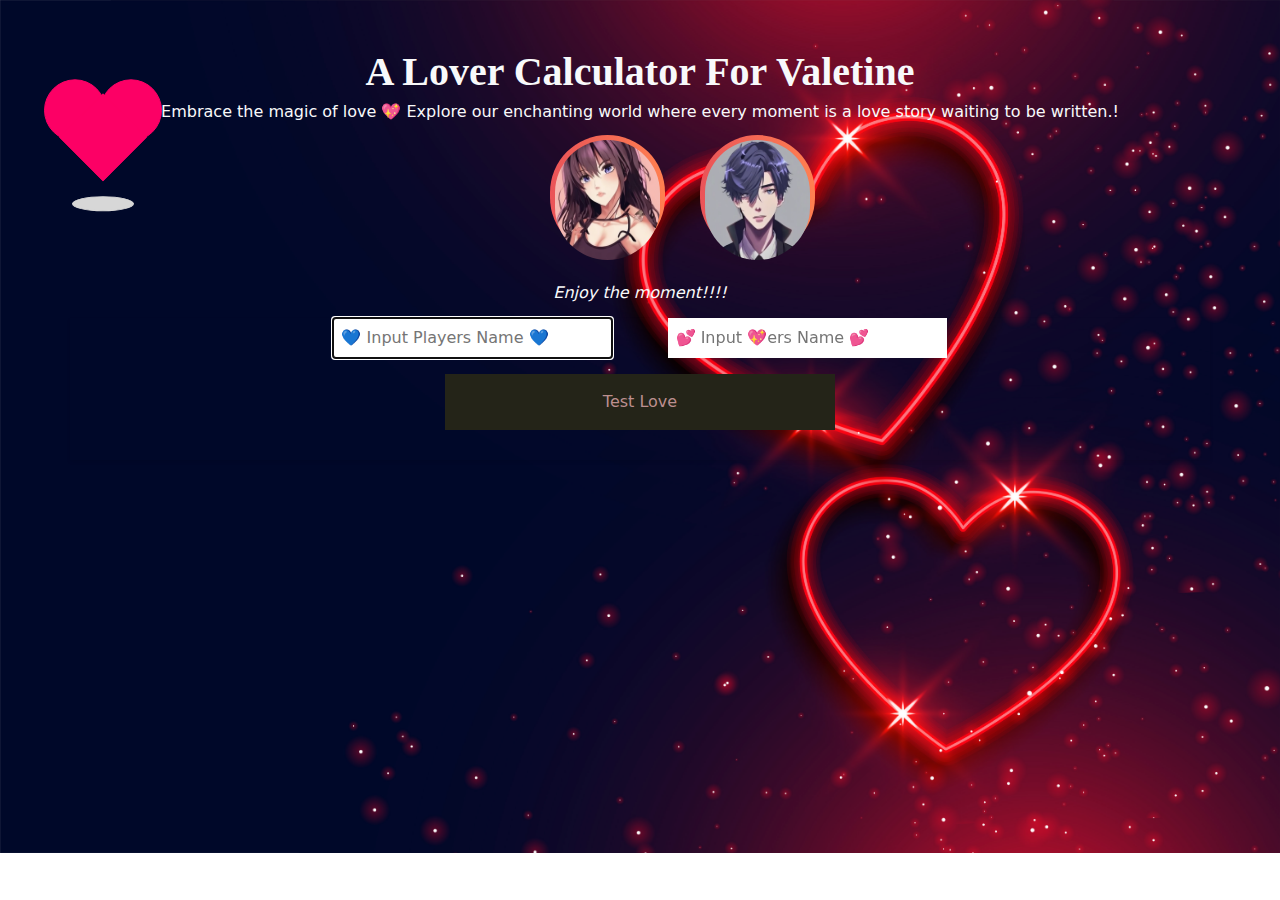
==== index.html @ 0cd137b9 "index, style, script updated files" ====
<!DOCTYPE html>
<html lang="en">
<head>
    <meta charset="UTF-8">
    <meta name="viewport" content="width=device-width, initial-scale=1.0">
    <title>Love Calculator</title>
    <link rel="stylesheet" href="style.css">
    <link rel="stylesheet" href="bootstrap-5.3.2-dist/bootstrap-5.3.2-dist/css/bootstrap.css">
</head>
<body>
    <div class="">
        <div class="my-5 col-12 lovecalDiv">
            <div>
                <h1 class="text-light text-center" style="font-family:cursive; font-weight: bold;">A Lover Calculator For Valetine</h1>
                <p class="text-center text-light">Embrace the magic of love 💖 Explore our enchanting world where every moment is a love story waiting to be written.!</p>
                <!-- <p class="text-center text-light sm-hidden">If you can believe it, you can live in it.</p> -->
                <!-- <p class="text-center text-light"><i>If you can try it, then you can believe in it</i></p> -->
                <!-- <p class="text-center text-light sm-hidden"><i>Always remember love is like a seed sown, which grows day by day.</i></p> -->
            </div>
            <div class="cssload-main">
                <div class="cssload-heart">
                    <span class="cssload-heartL"></span>
                    <span class="cssload-heartR"></span>
                    <span class="cssload-square"></span>
                </div>
                <div class="cssload-shadow"></div>
            </div>
            <div id="imagesDivShow">

            </div>
            <div id="imagesDiv">
                <div class="mx-auto col-1" id="cardi">
                    <img src="image/female anime.png" class="cardiImage">
                </div>
                <div class="mx-auto col-1" id="cardii">
                    <img src="image/male anime.png" alt="" class="cardiImage">
                </div>
            </div>
            <p class="text-center text-light"><i>Enjoy the moment!!!!</i></p>
        </div>
        <div class="container mx-auto text-center shadow-sm inputDiv">
            <div class="alert alert-danger col-lg-4 col-4 mx-auto p-2 my-2 text-danger" style="display: none;" id="errMsg">Hey Lovies, spaces must not be empty</div>
            <div class="col-12">
                <input type="text" placeholder="💙 Input Players Name 💙" id="firstInpt" class="p-2 shadow-none border-0" autofocus>
                <input type="text" placeholder="💕 Input 💖ers Name 💕 " id="secondInpt" class="p-2 shadow-none border-0">
            </div>
            <div class="col-lg-12 col-sm-12 mx-auto">
                <button onclick="testLove()" class="text-center px-5 py-3 mt-3 buttonTest" style="background-color:#242418; color:rosybrown">Test Love</button>
            </div>
            <div id="displayLove"></div>
        </div>
    </div>
    

    <script src="script.js"></script>
    <script src="bootstrap-5.3.2-dist/bootstrap-5.3.2-dist/js/bootstrap.js"></script>
</body>
</html>
---- style.css ----
body{
    background-image: url(image/23294.jpg);
    /* background-position: center; */
    background-size: cover;
    background-repeat: no-repeat;
}

.inputDiv{
  margin-top: -30px;
}

#cardi {
    --background: linear-gradient(to left, coral 0%, #ea5358 100%);
    width:9%;
    height: 120px;
    padding: 5px;
    border-radius: 12rem;
    background: var(--background);
    position: absolute; left: 550px;
}

.cardiImage{
    border-radius: 120rem; width:100%; height:120px
}

#imagesDiv{
    position: relative;
    margin-bottom:150px;
}
#cardii{
    --background: linear-gradient(to left, coral 0%, #ea5358 100%);
    width:9%;
    height: 120px;
    padding: 5px;
    border-radius: 12rem;
    background: var(--background);
    position: absolute; left: 550px;
    position: absolute; left: 700px;
}

#imagesDivShow{
    display:flex; margin-left: 550px; gap: 15px;
}
#cardi2{
    --background: linear-gradient(to left, coral 0%, #ea5358 100%);
    width:14%;
    height: 120px;
    padding: 5px;
    border-radius: 12rem;
    background: var(--background);
}

.buttonTest{
    cursor: pointer;
    border: none;
    width: 35%;
    margin-bottom: 30px;
}

.buttonTest:hover{
    border: 2px solid crimson;
    /* transform: translateY(0.5); */
    font-weight: 1000;
}

.lovecalDiv{
    line-height: 15px;
    /* text-shadow: 1px 2px green; */
}

#firstInpt{
    margin-right: 50px;
    width: 25%;
    border: 2px solid coral;
    /* shape-outside: linear-gradient(red, blue, yellow); */
}

#secondInpt{
    /* margin-left:  */
    width: 25%;
}

.cssload-main {
    position: absolute;
    content: '';
    left: 10%;
    transform: translate(-100%, -240%);
    -o-transform: translate(-100%, -240%);
    -ms-transform: translate(-100%, -240%);
    -webkit-transform: translate(-100%, -240%);
    -moz-transform: translate(-100%, -240%);
  }
  
  .cssload-main * {
    font-size: 62px;
  }
  
  .cssload-heart {
    animation: cssload-heart 2.88s cubic-bezier(0.75, 0, 0.5, 1) infinite normal;
    -o-animation: cssload-heart 2.88s cubic-bezier(0.75, 0, 0.5, 1) infinite normal;
    -ms-animation: cssload-heart 2.88s cubic-bezier(0.75, 0, 0.5, 1) infinite normal;
    -webkit-animation: cssload-heart 2.88s cubic-bezier(0.75, 0, 0.5, 1) infinite normal;
    -moz-animation: cssload-heart 2.88s cubic-bezier(0.75, 0, 0.5, 1) infinite normal;
    top: 50%;
    content: '';
    left: 10%;
    position: absolute;
  }
  
  .cssload-heartL {
    width: 1em;
    height: 1em;
    border: 1px solid rgb(252, 0, 101);
    background-color: rgb(252, 0, 101);
    content: '';
    position: absolute;
    display: block;
    border-radius: 100%;
    animation: cssload-heartL 2.88s cubic-bezier(0.75, 0, 0.5, 1) infinite normal;
    -o-animation: cssload-heartL 2.88s cubic-bezier(0.75, 0, 0.5, 1) infinite normal;
    -ms-animation: cssload-heartL 2.88s cubic-bezier(0.75, 0, 0.5, 1) infinite normal;
    -webkit-animation: cssload-heartL 2.88s cubic-bezier(0.75, 0, 0.5, 1) infinite normal;
    -moz-animation: cssload-heartL 2.88s cubic-bezier(0.75, 0, 0.5, 1) infinite normal;
    transform: translate(-28px, -27px);
    -o-transform: translate(-28px, -27px);
    -ms-transform: translate(-28px, -27px);
    -webkit-transform: translate(-28px, -27px);
    -moz-transform: translate(-28px, -27px);
  }
  
  .cssload-heartR {
    width: 1em;
    height: 1em;
    border: 1px solid rgb(252, 0, 101);
    background-color: rgb(252, 0, 101);
    content: '';
    position: absolute;
    display: block;
    border-radius: 100%;
    transform: translate(28px, -27px);
    -o-transform: translate(28px, -27px);
    -ms-transform: translate(28px, -27px);
    -webkit-transform: translate(28px, -27px);
    -moz-transform: translate(28px, -27px);
    animation: cssload-heartR 2.88s cubic-bezier(0.75, 0, 0.5, 1) infinite normal;
    -o-animation: cssload-heartR 2.88s cubic-bezier(0.75, 0, 0.5, 1) infinite normal;
    -ms-animation: cssload-heartR 2.88s cubic-bezier(0.75, 0, 0.5, 1) infinite normal;
    -webkit-animation: cssload-heartR 2.88s cubic-bezier(0.75, 0, 0.5, 1) infinite normal;
    -moz-animation: cssload-heartR 2.88s cubic-bezier(0.75, 0, 0.5, 1) infinite normal;
  }
  
  .cssload-square {
    width: 1em;
    height: 1em;
    border: 1px solid rgb(252, 0, 101);
    background-color: rgb(252, 0, 101);
    position: relative;
    display: block;
    content: '';
    transform: scale(1) rotate(-45deg);
    -o-transform: scale(1) rotate(-45deg);
    -ms-transform: scale(1) rotate(-45deg);
    -webkit-transform: scale(1) rotate(-45deg);
    -moz-transform: scale(1) rotate(-45deg);
    animation: cssload-square 2.88s cubic-bezier(0.75, 0, 0.5, 1) infinite normal;
    -o-animation: cssload-square 2.88s cubic-bezier(0.75, 0, 0.5, 1) infinite normal;
    -ms-animation: cssload-square 2.88s cubic-bezier(0.75, 0, 0.5, 1) infinite normal;
    -webkit-animation: cssload-square 2.88s cubic-bezier(0.75, 0, 0.5, 1) infinite normal;
    -moz-animation: cssload-square 2.88s cubic-bezier(0.75, 0, 0.5, 1) infinite normal;
  }
  
  .cssload-shadow {
    top: 97px;
    left: 10%;
    content: '';
    position: relative;
    display: block;
    bottom: -.5em;
    width: 1em;
    height: .24em;
    background-color: rgb(215,215,215);
    border: 1px solid rgb(215,215,215);
    border-radius: 50%;
    animation: cssload-shadow 2.88s cubic-bezier(0.75, 0, 0.5, 1) infinite normal;
    -o-animation: cssload-shadow 2.88s cubic-bezier(0.75, 0, 0.5, 1) infinite normal;
    -ms-animation: cssload-shadow 2.88s cubic-bezier(0.75, 0, 0.5, 1) infinite normal;
    -webkit-animation: cssload-shadow 2.88s cubic-bezier(0.75, 0, 0.5, 1) infinite normal;
    -moz-animation: cssload-shadow 2.88s cubic-bezier(0.75, 0, 0.5, 1) infinite normal;
  }
  
  @keyframes cssload-square {
    50% {
      border-radius: 100%;
      transform: scale(0.5) rotate(-45deg);
    }
  
    100% {
      transform: scale(1) rotate(-45deg);
    }
  }
  
  @-o-keyframes cssload-square {
    50% {
      border-radius: 100%;
      -o-transform: scale(0.5) rotate(-45deg);
    }
  
    100% {
      -o-transform: scale(1) rotate(-45deg);
    }
  }
  
  @-ms-keyframes cssload-square {
    50% {
      border-radius: 100%;
      -ms-transform: scale(0.5) rotate(-45deg);
    }
  
    100% {
      -ms-transform: scale(1) rotate(-45deg);
    }
  }
  
  @-webkit-keyframes cssload-square {
    50% {
      border-radius: 100%;
      -webkit-transform: scale(0.5) rotate(-45deg);
    }
  
    100% {
      -webkit-transform: scale(1) rotate(-45deg);
    }
  }
  
  @-moz-keyframes cssload-square {
    50% {
      border-radius: 100%;
      -moz-transform: scale(0.5) rotate(-45deg);
    }
  
    100% {
      -moz-transform: scale(1) rotate(-45deg);
    }
  }
  
  @keyframes cssload-heart {
    50% {
      transform: rotate(360deg);
    }
  
    100% {
      transform: rotate(720deg);
    }
  }
  
  @-o-keyframes cssload-heart {
    50% {
      -o-transform: rotate(360deg);
    }
  
    100% {
      -o-transform: rotate(720deg);
    }
  }
  
  @-ms-keyframes cssload-heart {
    50% {
      -ms-transform: rotate(360deg);
    }
  
    100% {
      -ms-transform: rotate(720deg);
    }
  }
  
  @-webkit-keyframes cssload-heart {
    50% {
      -webkit-transform: rotate(360deg);
    }
  
    100% {
      -webkit-transform: rotate(720deg);
    }
  }
  
  @-moz-keyframes cssload-heart {
    50% {
      -moz-transform: rotate(360deg);
    }
  
    100% {
      -moz-transform: rotate(720deg);
    }
  }
  
  @keyframes cssload-heartL {
    60% {
      transform: scale(0.4);
    }
  }
  
  @-o-keyframes cssload-heartL {
    60% {
      -o-transform: scale(0.4);
    }
  }
  
  @-ms-keyframes cssload-heartL {
    60% {
      -ms-transform: scale(0.4);
    }
  }
  
  @-webkit-keyframes cssload-heartL {
    60% {
      -webkit-transform: scale(0.4);
    }
  }
  
  @-moz-keyframes cssload-heartL {
    60% {
      -moz-transform: scale(0.4);
    }
  }
  
  @keyframes cssload-heartR {
    40% {
      transform: scale(0.4);
    }
  }
  
  @-o-keyframes cssload-heartR {
    40% {
      -o-transform: scale(0.4);
    }
  }
  
  @-ms-keyframes cssload-heartR {
    40% {
      -ms-transform: scale(0.4);
    }
  }
  
  @-webkit-keyframes cssload-heartR {
    40% {
      -webkit-transform: scale(0.4);
    }
  }
  
  @-moz-keyframes cssload-heartR {
    40% {
      -moz-transform: scale(0.4);
    }
  }
  
  @keyframes cssload-shadow {
    50% {
      transform: scale(0.5);
      border-color: rgb(228,228,228);
    }
  }
  
  @-o-keyframes cssload-shadow {
    50% {
      -o-transform: scale(0.5);
      border-color: rgb(228,228,228);
    }
  }
  
  @-ms-keyframes cssload-shadow {
    50% {
      -ms-transform: scale(0.5);
      border-color: rgb(228,228,228);
    }
  }
  
  @-webkit-keyframes cssload-shadow {
    50% {
      -webkit-transform: scale(0.5);
      border-color: rgb(228,228,228);
    }
  }
  
  @-moz-keyframes cssload-shadow {
    50% {
      -moz-transform: scale(0.5);
      border-color: rgb(228,228,228);
    }
  }

@media(max-width:456px){
    .sm-hidden{
        display: none;
    }

    body{
        background-image: url(image/alexander-grey-J3m69BAg30s-unsplash.jpg);
        background-size: 80rem;
        /* background-size: cover; */
        background-position-y: center;
        background-position-x:center;
    }

    .lovecalDiv{
        line-height: normal;
    }

    #displayLove{
        color: white;
    }

    #errMsg{
        width: 80%;
    }

    .buttonTest{
        width: 100%;
        padding: 0%;
    }

    #secondInpt{
        width: 75%;
        margin-top: 30px;
        text-align: center;
    }

    #firstInpt{
        width: 75%;
        text-align: center;
        margin: 0% auto;
    }
    #cardi {
        width: 28%;
        height: 130px;
        padding: 5px;
        position: absolute; left: 80px;
    }
    #cardii{
        width: 30%;
        height: 130px;
        position: absolute; left: 200px;
    }

    #imagesDivShow{
        display:flex;
        margin-left: 20%; 
        gap: 15px;
    }

    .inputDiv{
      margin-top: -45px;
    }

    #cardi2{
        width:34%;
    }
  
}
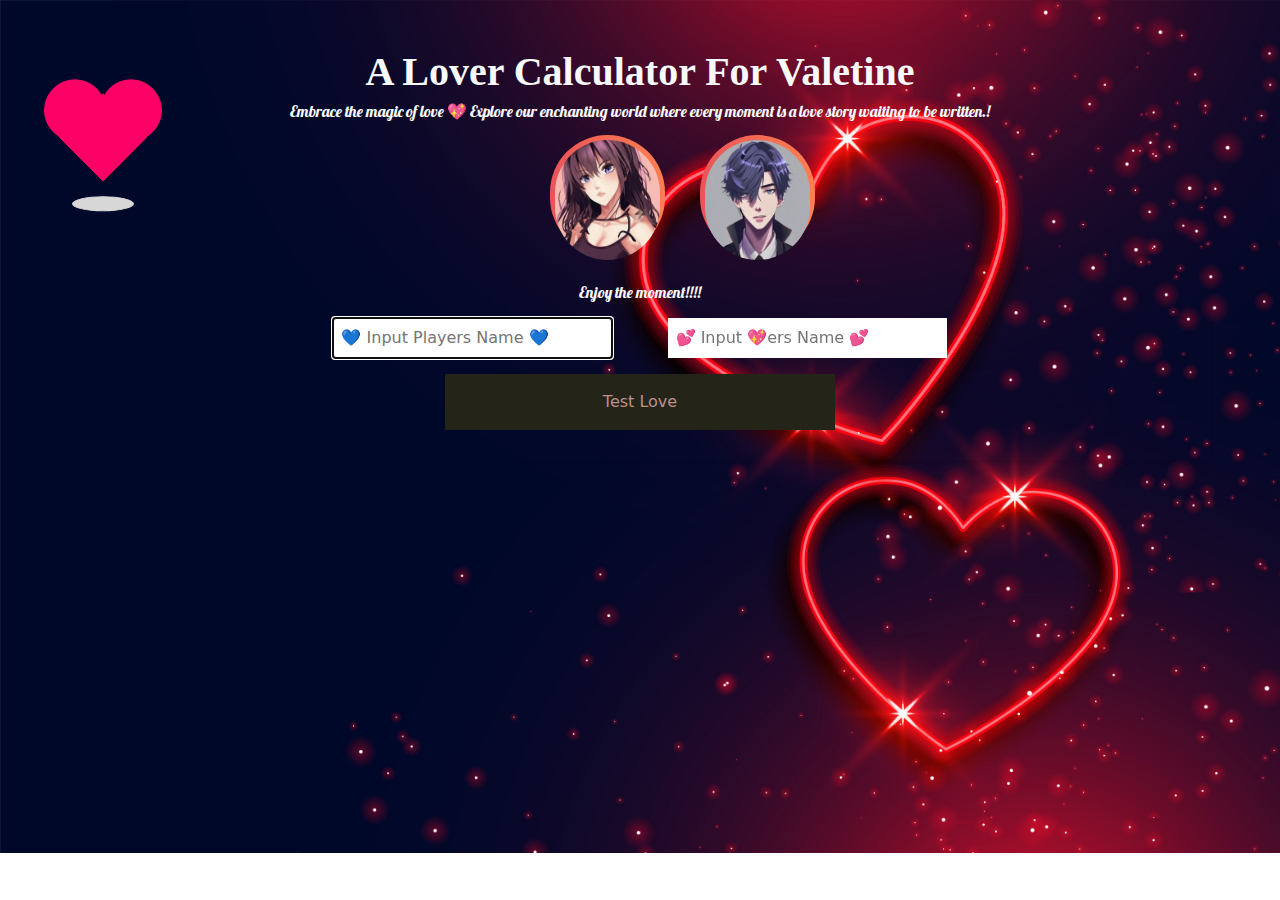
==== commit 3baf4fa1: "index, style, script updated files" ====
--- a/index.html
+++ b/index.html
@@ -12,7 +12,7 @@
         <div class="my-5 col-12 lovecalDiv">
             <div>
                 <h1 class="text-light text-center" style="font-family:cursive; font-weight: bold;">A Lover Calculator For Valetine</h1>
-                <p class="text-center text-light">Embrace the magic of love 💖 Explore our enchanting world where every moment is a love story waiting to be written.!</p>
+                <p class="text-center text-light" style="font-family: 'Lobster', sans-serif;">Embrace the magic of love 💖 Explore our enchanting world where every moment is a love story waiting to be written.!</p>
                 <!-- <p class="text-center text-light sm-hidden">If you can believe it, you can live in it.</p> -->
                 <!-- <p class="text-center text-light"><i>If you can try it, then you can believe in it</i></p> -->
                 <!-- <p class="text-center text-light sm-hidden"><i>Always remember love is like a seed sown, which grows day by day.</i></p> -->
@@ -36,7 +36,7 @@
                     <img src="image/male anime.png" alt="" class="cardiImage">
                 </div>
             </div>
-            <p class="text-center text-light"><i>Enjoy the moment!!!!</i></p>
+            <p class="text-center text-light" style="font-family: 'Lobster', sans-serif;">Enjoy the moment!!!!</p>
         </div>
         <div class="container mx-auto text-center shadow-sm inputDiv">
             <div class="alert alert-danger col-lg-4 col-4 mx-auto p-2 my-2 text-danger" style="display: none;" id="errMsg">Hey Lovies, spaces must not be empty</div>
--- a/style.css
+++ b/style.css
@@ -1,3 +1,6 @@
+@import url('https://fonts.googleapis.com/css2?family=Lobster&family=Mooli&display=swap');
+
+
 body{
     background-image: url(image/23294.jpg);
     /* background-position: center; */
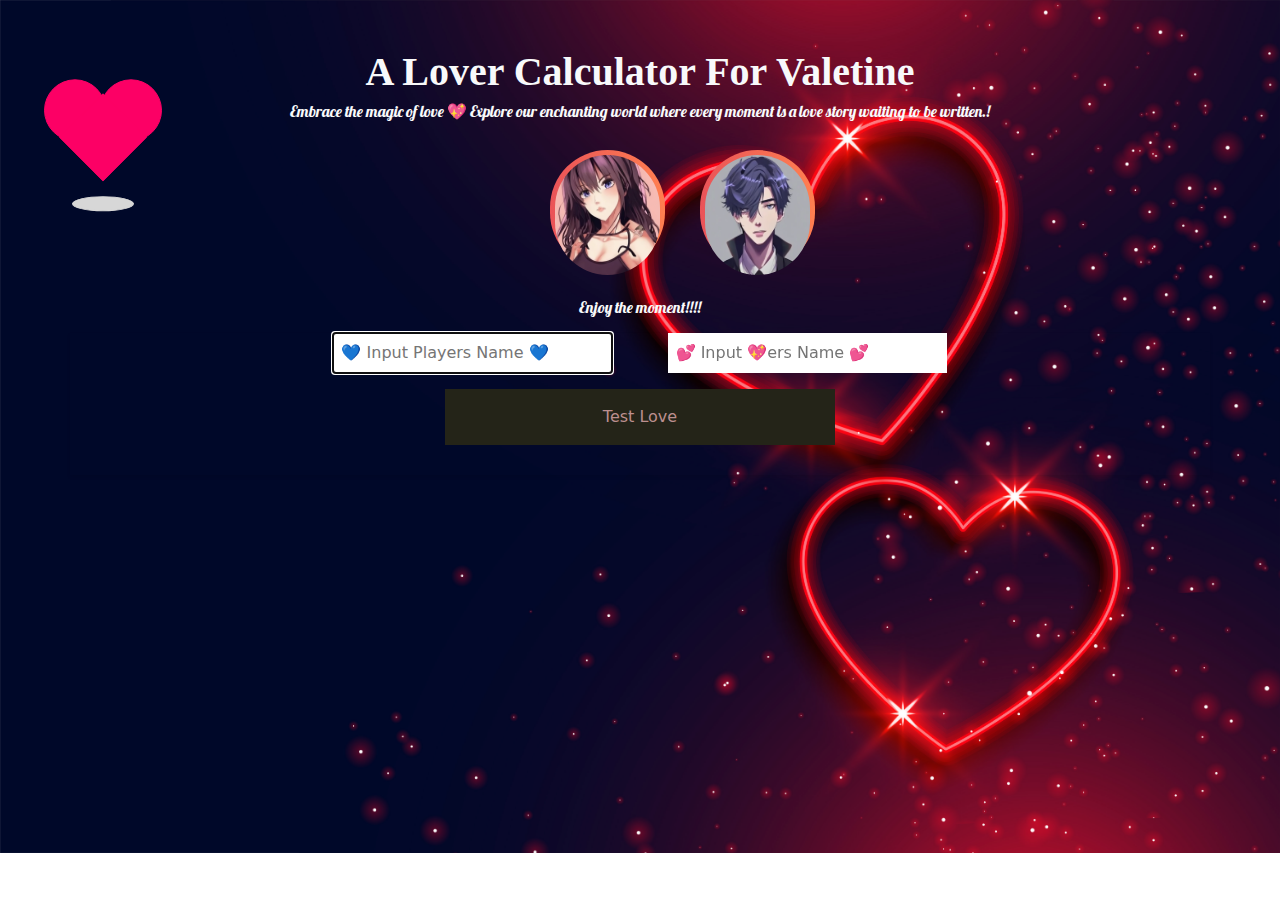
==== commit 328aa37c: "image edtting" ====
--- a/index.html
+++ b/index.html
@@ -4,6 +4,7 @@
     <meta charset="UTF-8">
     <meta name="viewport" content="width=device-width, initial-scale=1.0">
     <title>Love Calculator</title>
+    <link rel="shortcut icon" href="image/Rose.PNG" type="image/x-icon">
     <link rel="stylesheet" href="style.css">
     <link rel="stylesheet" href="bootstrap-5.3.2-dist/bootstrap-5.3.2-dist/css/bootstrap.css">
 </head>
@@ -26,11 +27,15 @@
                 <div class="cssload-shadow"></div>
             </div>
             <div id="imagesDivShow">
+            
+            <div>
+                <img src="" alt="">
+            </div>
 
             </div>
             <div id="imagesDiv">
                 <div class="mx-auto col-1" id="cardi">
-                    <img src="image/female anime.png" class="cardiImage">
+                    <img src="image/female anime.png" class="cardiImage" onclick="changeAvater()">
                 </div>
                 <div class="mx-auto col-1" id="cardii">
                     <img src="image/male anime.png" alt="" class="cardiImage">
--- a/style.css
+++ b/style.css
@@ -433,7 +433,7 @@
         margin: 0% auto;
     }
     #cardi {
-        width: 28%;
+        width: 35%;
         height: 130px;
         padding: 5px;
         position: absolute; left: 80px;
@@ -458,4 +458,27 @@
         width:34%;
     }
   
+}
+
+@media(max-width:876px){
+#cardi {
+    width: 16%;
+    height: 130px;
+    padding: 5px;
+    position: absolute; left: 25%;
+}
+#cardii{
+    width: 16%;
+    height: 130px;
+    position: absolute; left: 50%;
+}
+
+#imagesDivShow{
+    display:flex;
+    margin-left: 20%; 
+    gap: 15px;
+}
+#cardi2{
+  width:34%;
+}
 }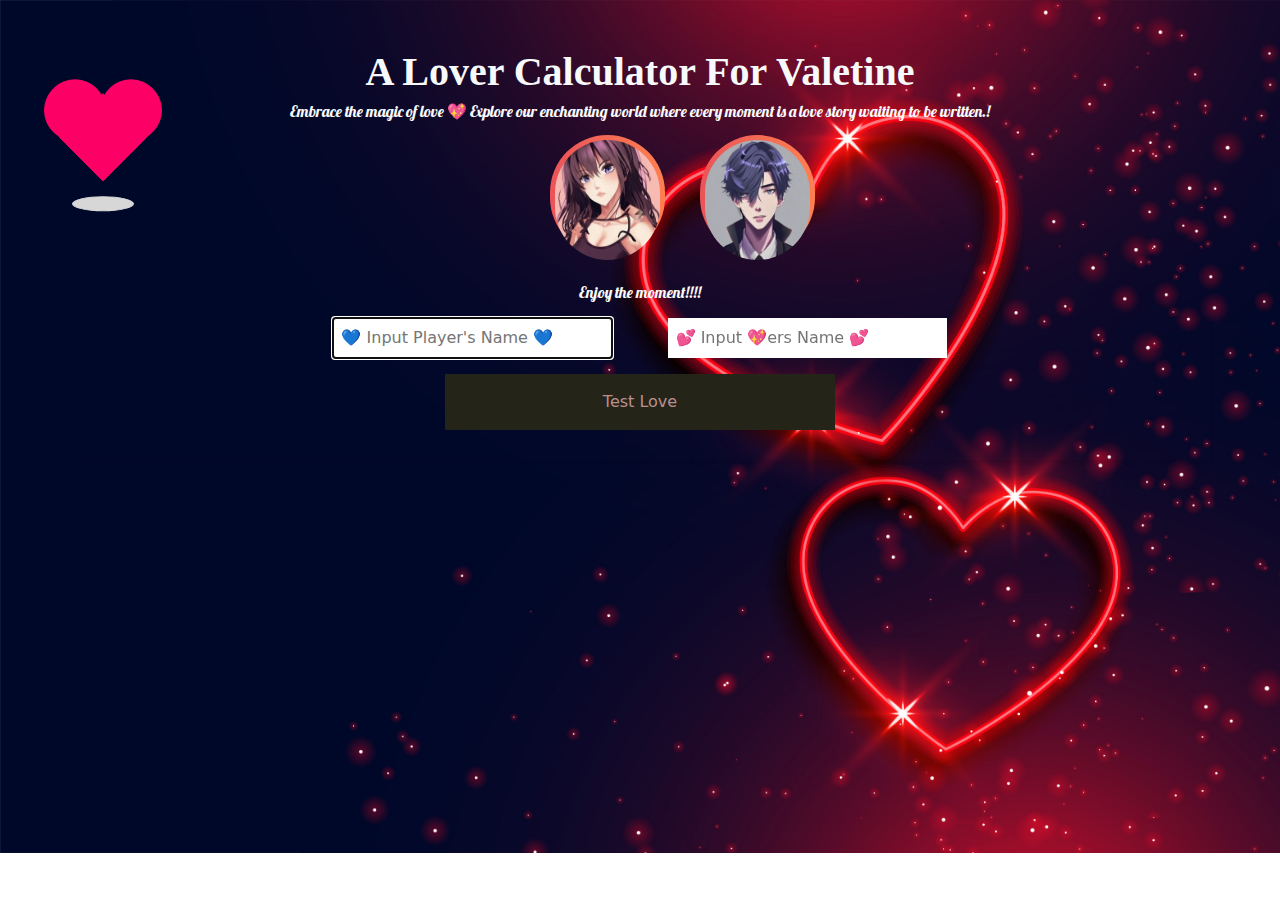
==== commit 01f53bfb: "change in the images in the script" ====
--- a/index.html
+++ b/index.html
@@ -26,13 +26,13 @@
                 </div>
                 <div class="cssload-shadow"></div>
             </div>
-            <div id="imagesDivShow">
-            
-            <div>
-                <img src="" alt="">
-            </div>
-
-            </div>
+            <div id="imagesDivShow"></div>
+                        
+            <!-- <div>
+                <img src="image/pexels-sơn-ngọc-19259431.jpg" alt="" width="4%" >
+                <img src="image/female anime.png" alt="" width="5%">
+                <img src="image/male anime.png" alt="" width="5%">
+            </div> -->
             <div id="imagesDiv">
                 <div class="mx-auto col-1" id="cardi">
                     <img src="image/female anime.png" class="cardiImage" onclick="changeAvater()">
@@ -46,7 +46,7 @@
         <div class="container mx-auto text-center shadow-sm inputDiv">
             <div class="alert alert-danger col-lg-4 col-4 mx-auto p-2 my-2 text-danger" style="display: none;" id="errMsg">Hey Lovies, spaces must not be empty</div>
             <div class="col-12">
-                <input type="text" placeholder="💙 Input Players Name 💙" id="firstInpt" class="p-2 shadow-none border-0" autofocus>
+                <input type="text" placeholder="💙 Input Player's Name 💙" id="firstInpt" class="p-2 shadow-none border-0" autofocus>
                 <input type="text" placeholder="💕 Input 💖ers Name 💕 " id="secondInpt" class="p-2 shadow-none border-0">
             </div>
             <div class="col-lg-12 col-sm-12 mx-auto">
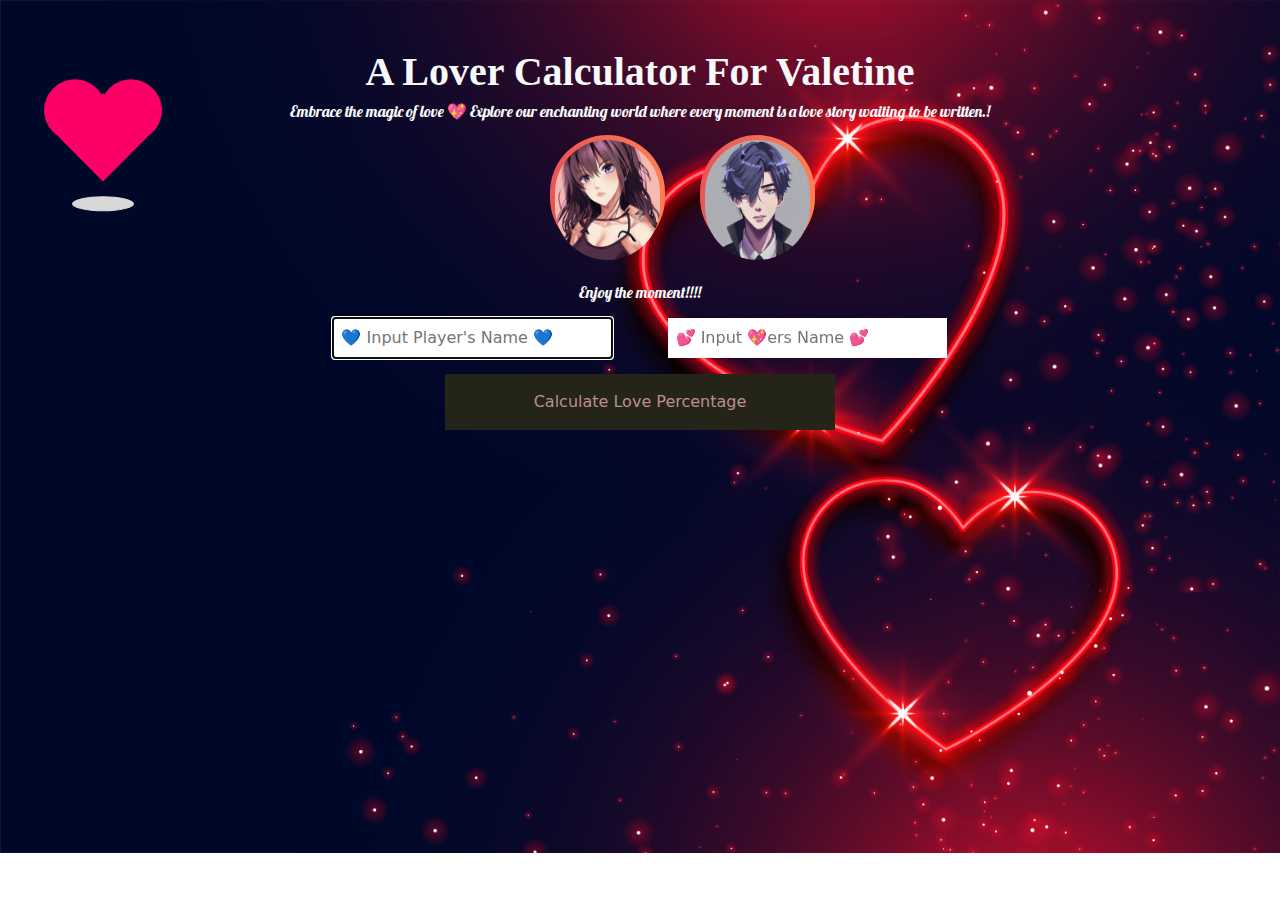
==== commit 73709c40: "text styling" ====
--- a/index.html
+++ b/index.html
@@ -28,11 +28,16 @@
             </div>
             <div id="imagesDivShow"></div>
                         
-            <!-- <div>
-                <img src="image/pexels-sơn-ngọc-19259431.jpg" alt="" width="4%" >
-                <img src="image/female anime.png" alt="" width="5%">
-                <img src="image/male anime.png" alt="" width="5%">
-            </div> -->
+            <div id="imageAvaterDisplay">
+                <h5>Choose Avater</h5>
+                <div style="display: flex;" id="avatarList">
+                    <img src="image/pexels-sơn-ngọc-19259431.jpg" alt="" style="height: 50px; display:none" width="25%" onclick="imageAvater1()" id="imageAvaterDp1">
+                    <img src="image/female anime.png" alt="" width="28%" style="height: 50px; display:none" onclick="imageAvater2()" id="imageAvaterDp2">
+                    <img src="image/male anime.png" alt="" width="28%" style="height: 50px; display:none" onclick="imageAvater3()" id="imageAvaterDp3">
+                    <img src="image/Grey Illustration Couple Phone Wallpaper.png" style="height: 50px; display:none" width="25%" onclick="imageAvater4()" id="imageAvaterDp4" alt="">
+                    <img src="image/wallpaperNew.PNG" alt="" width="25%" style="height: 50px; display:none" onclick="imageAvater5()" id="imageAvaterDp5">
+                </div>
+            </div>
             <div id="imagesDiv">
                 <div class="mx-auto col-1" id="cardi">
                     <img src="image/female anime.png" class="cardiImage" onclick="changeAvater()">
@@ -50,7 +55,7 @@
                 <input type="text" placeholder="💕 Input 💖ers Name 💕 " id="secondInpt" class="p-2 shadow-none border-0">
             </div>
             <div class="col-lg-12 col-sm-12 mx-auto">
-                <button onclick="testLove()" class="text-center px-5 py-3 mt-3 buttonTest" style="background-color:#242418; color:rosybrown">Test Love</button>
+                <button onclick="testLove()" class="text-center px-5 py-3 mt-3 buttonTest" style="background-color:#242418; color:rosybrown">Calculate Love Percentage</button>
             </div>
             <div id="displayLove"></div>
         </div>
--- a/style.css
+++ b/style.css
@@ -82,6 +82,23 @@
     /* margin-left:  */
     width: 25%;
 }
+
+#imageAvaterDisplay{
+  position: absolute;
+  left: 420px;
+  top: 50px;
+  padding-top: 5px;
+  display:none; 
+  background:white;
+  width:15%;
+  height:150px; 
+  text-align:center;
+}
+
+/* #imageAvaterDp1, #imageAvaterDp2, #imageAvaterDp3, #imageAvaterDp4, #imageAvaterDp5{
+  border-radius: 120rem; width:100%; height:120px 
+} */
+
 
 .cssload-main {
     position: absolute;
